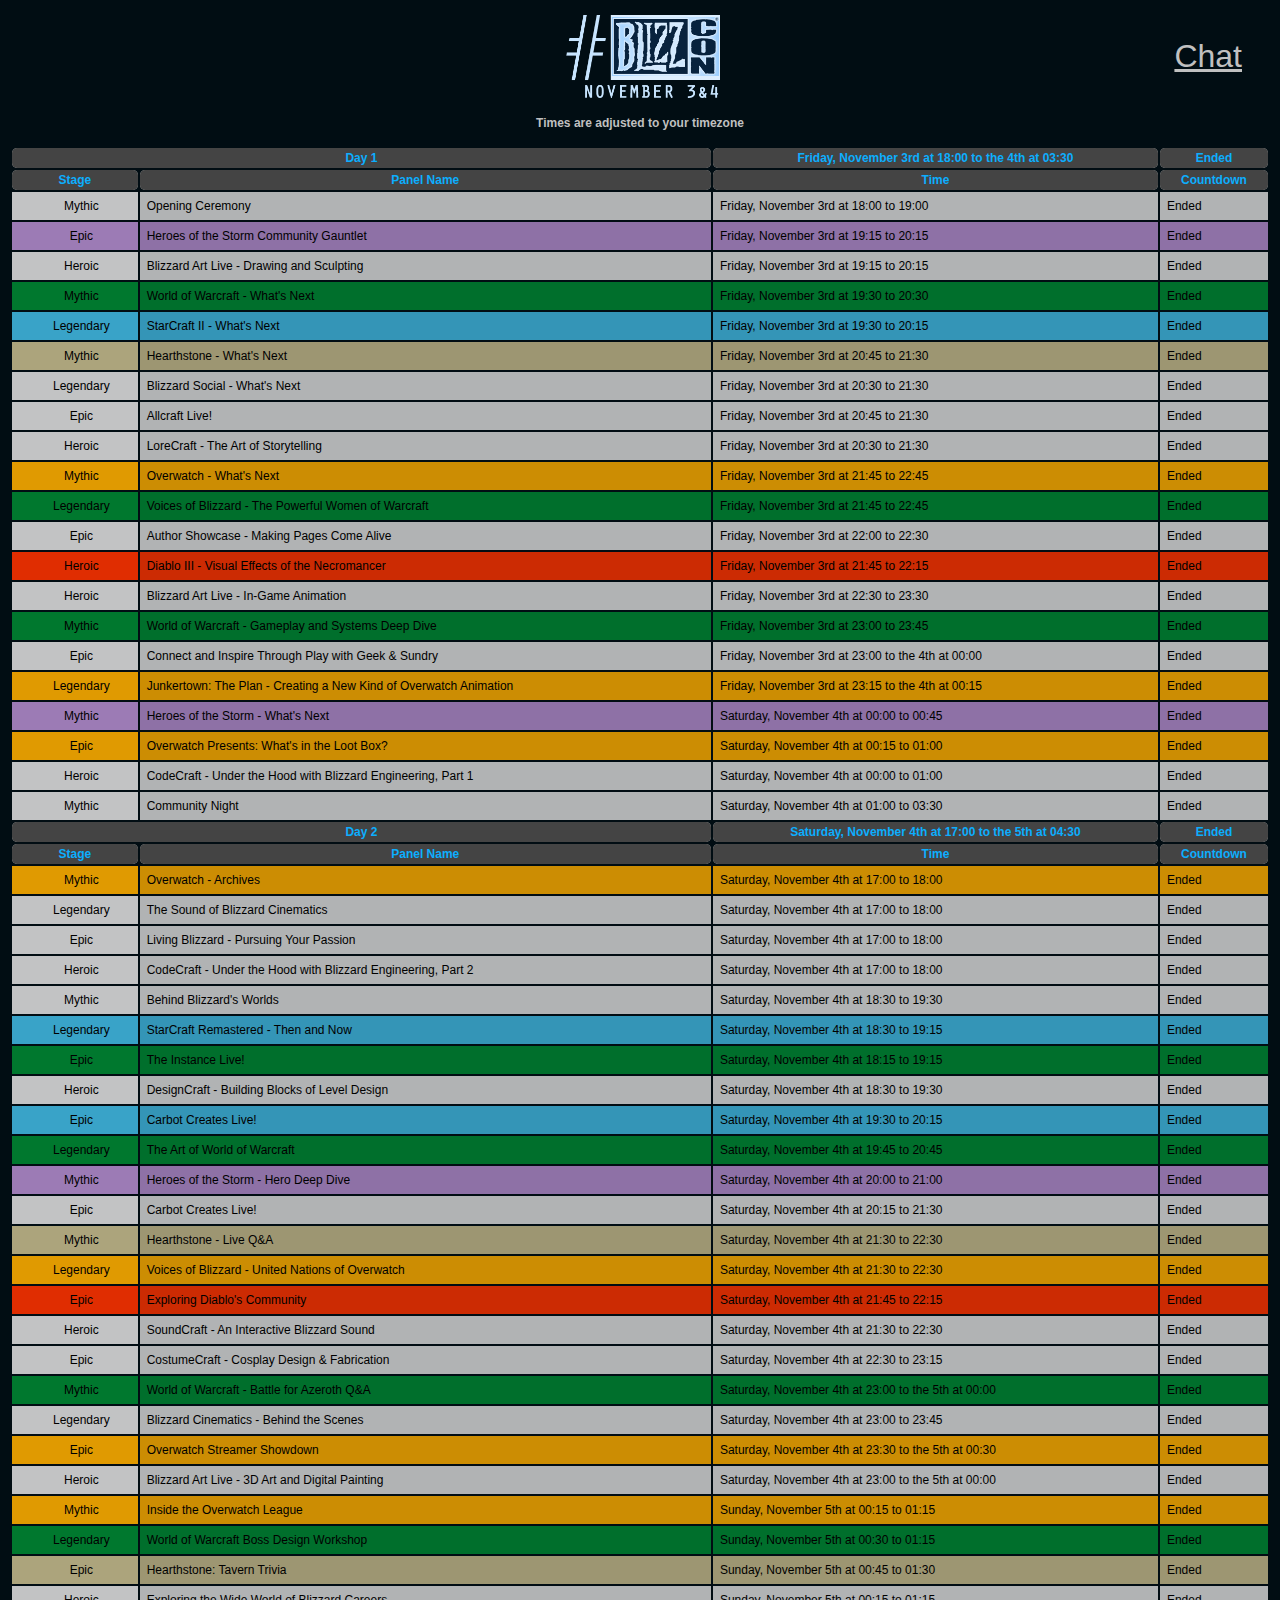
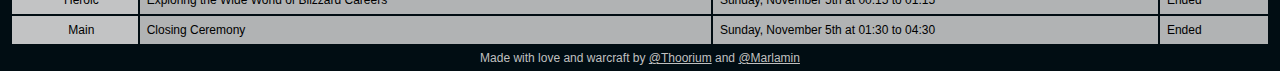
==== src/index.html @ 8c75c0d2 "Docker support via Nginx. Moved project files. Added missing files." ====
<html>

<head>
    <script async="" src="http://www.google-analytics.com/analytics.js"></script>
    <link href="/static/bc.css" rel="stylesheet" type="text/css">
</head>

<body>
    <header id="header"><img src="/static/images/logo2017.png">
        <a href="http://webchat.quakenet.org/?channels=blizzcon" target="_blank">Chat</a>
    </header>
    <h4 style="color:#C0C0C0;text-align:center;">Times are adjusted to your timezone</h4>
    <div id="content">
        <table id="bc_panels2">            
        </table>
    </div>
    <footer id="footer">
        Made with love and warcraft by <a href="https://twitter.com/thoorium" target="_blank">@Thoorium</a> and <a
            href="https://twitter.com/marlamin" target="_blank">@Marlamin</a>
    </footer>
    <script src="https://code.jquery.com/jquery-2.1.4.min.js"></script>
    <script src="/static/bc.js?3"></script>
    <script>
        (function (i, s, o, g, r, a, m) {
        i['GoogleAnalyticsObject'] = r; i[r] = i[r] || function () {
            (i[r].q = i[r].q || []).push(arguments)
        }, i[r].l = 1 * new Date(); a = s.createElement(o),
            m = s.getElementsByTagName(o)[0]; a.async = 1; a.src = g; m.parentNode.insertBefore(a, m)
        })(window, document, 'script', 'http://www.google-analytics.com/analytics.js', 'ga');

        ga('create', 'UA-18481548-5', 'auto');
        ga('create', 'UA-26270664-1', 'auto', { 'name': 'b' });
        ga('send', 'pageview');
        ga('b.send', 'pageview');
    </script>
    
</body>

</html>
---- static/bc.css ----
body{
	margin:15px 0px 0px 0px;
	padding:0px;
	background-color:#010D13;
	font-family: Verdana, Geneva, Tahoma, sans-serif;
	font-size: 12px;
}
a, a:visited, a:active{
	color:#C0C0C0;
}
header img, #header img{
	display: block;
	margin: 0px auto 5px auto;
	width: 160px;
}
header a, #header a{
	float:right;
	color:#C0C0C0;
	font-size:32px;
	position: absolute;
    top: 0;
    right: 0;
    margin: 38px;
}
#content{
	padding:0px 10px;
}
table#bc_panels2{
	width:100%;
}
table th{
	background-color:#444;
	color:#0CAEFE;
	border-radius: 5px;
	padding:3px;
	font-size: 12px;
}
table td{
	padding:7px;
	font-size: 12px;
}
footer, #footer{
	height:20px;
	margin-top:5px;
	color:C0C0C0;
	text-align: center;
}
tr{
	background-color: rgba(221,221,221,.8);
}
tr:hover{
	background-color: rgba(221,221,221,1);
}
tr td:first-child{
	background-image: url('/static/images/blizzcon.gif');
	background-repeat: no-repeat;
	background-position: left 2px center;
	padding-left: 20px;
	text-align: center;
	background-color: rgba(221,221,221,.4);
}
tr.wow{
	background-color:rgba(0,136,51,.8);
}
tr.wow:hover{
	background-color:rgba(0,136,51,1);
}
tr.sc2{
	/*background-color:rgba(0,51,255,.8);*/
	background-color:rgba(65,184,225,.8);
}
tr.sc2:hover{
	background-color:rgba(65,184,225,1);
}
tr.d3{
	background-color:rgba(255,51,0,.8)
}
tr.d3:hover{
	background-color:rgba(255,51,0,1);
}
tr.hs{
	background-color:rgba(196,185,139,.8);
}
tr.hs:hover{
	background-color:rgba(196,185,139,1);
}
tr.hots{
	background-color:rgba(178,139,204,.8);
}
tr.hots:hover{
	background-color:rgba(178,139,204,1);
}
tr.ow{
	background-color: rgba(255,174,0,.8);
}
tr.ow:hover{
	background-color: rgba(255,174,0,1);
}
tr.wow td:first-child{
	background-image: url('/static/images/wow.gif');
	background-color:rgba(0,136,51,.4);
}
tr.sc2 td:first-child{
	background-image: url('/static/images/sc2.gif');
	background-color:rgba(65,184,225,.4);
}
tr.d3 td:first-child{
	background-image: url('/static/images/d3.gif');
	background-color:rgba(255,51,0,.4)
}
tr.hs td:first-child{
	background-image: url('/static/images/hs.gif');
	background-color:rgba(196,185,139,.4)
}
tr.hots td:first-child{
	background-image: url('/static/images/hots.gif');
	background-color:rgba(178,139,204,.4);
}
tr.ow td:first-child{
	background-image: url('/static/images/overwatch.gif');
	background-color: rgba(255,174,0,.4);
}
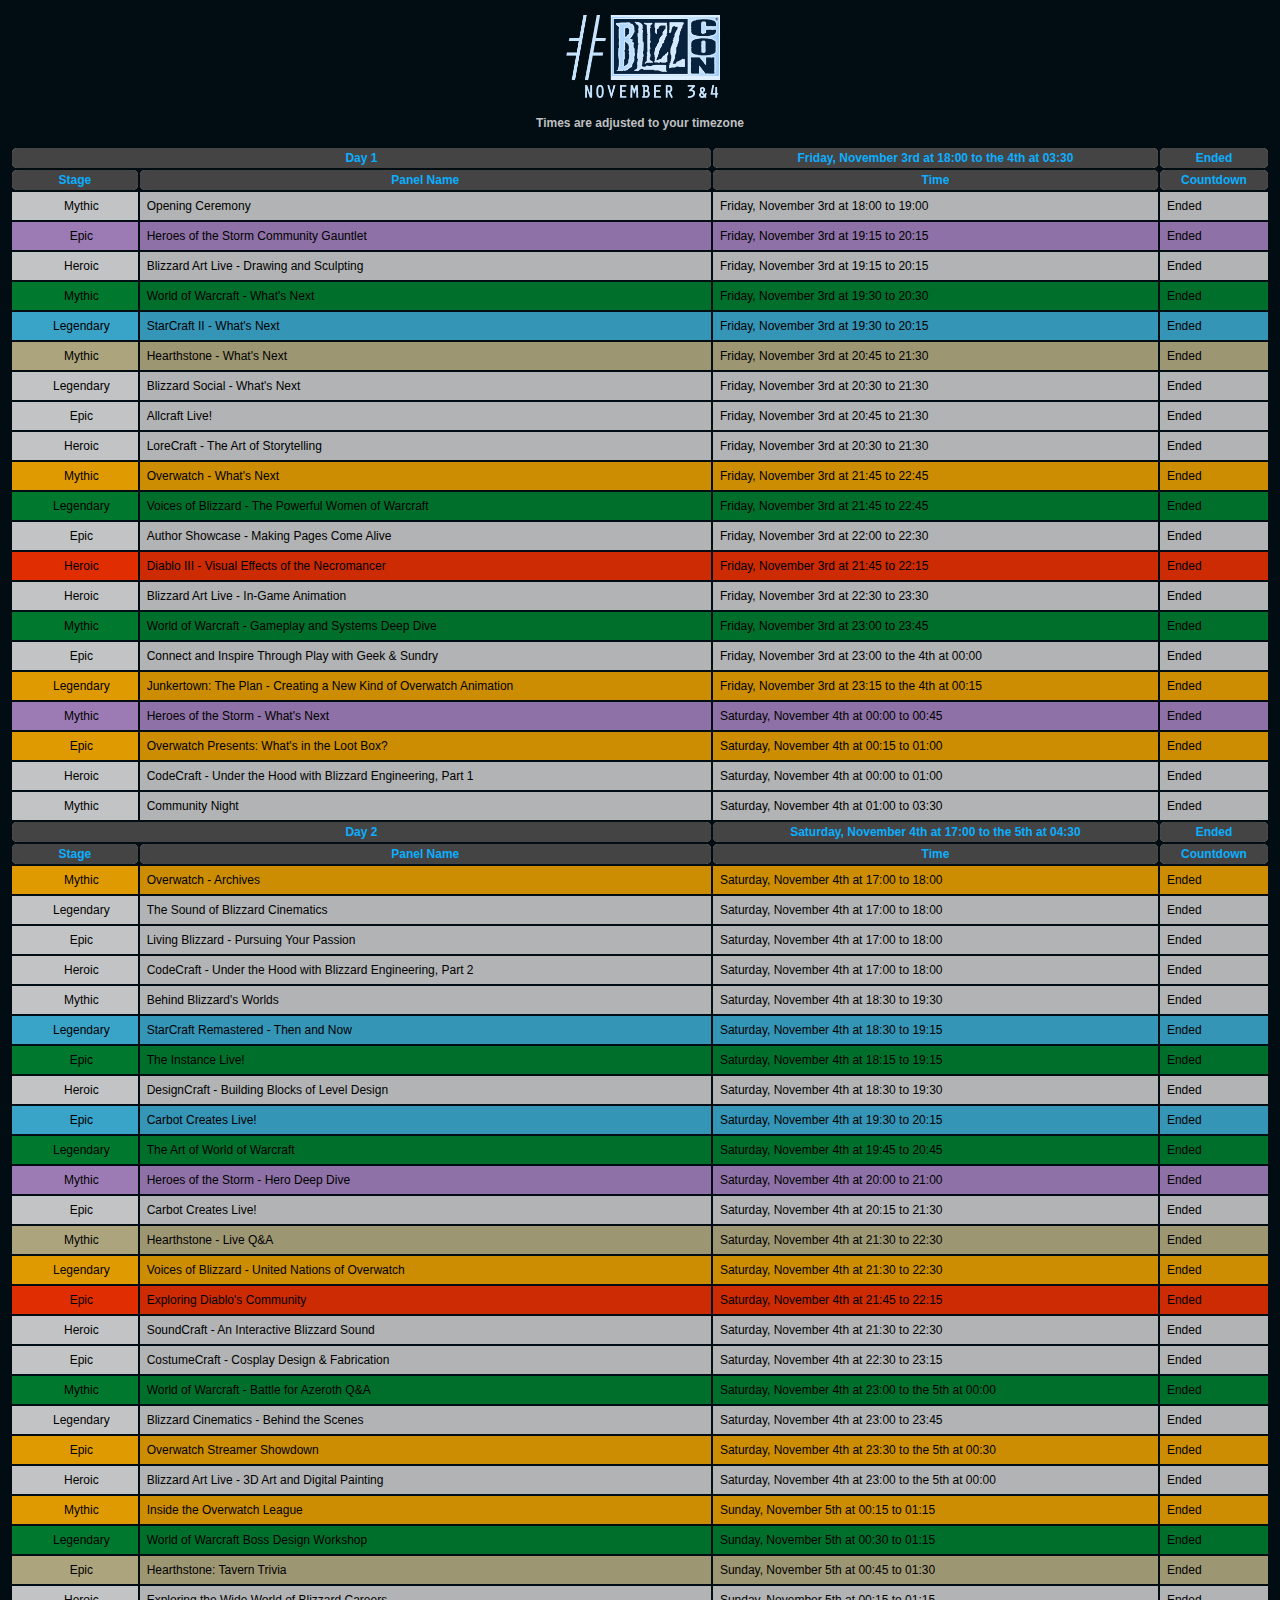
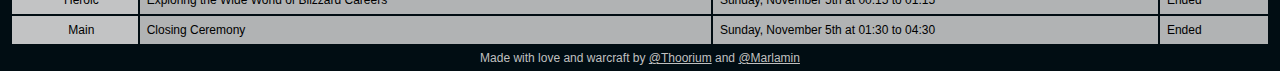
==== commit 90a3142f: "Removed chat. Added liveserver settings." ====
--- a/src/index.html
+++ b/src/index.html
@@ -7,7 +7,7 @@
 
 <body>
     <header id="header"><img src="/static/images/logo2017.png">
-        <a href="http://webchat.quakenet.org/?channels=blizzcon" target="_blank">Chat</a>
+        <a href="http://webchat.quakenet.org/?channels=blizzcon" target="_blank"></a>
     </header>
     <h4 style="color:#C0C0C0;text-align:center;">Times are adjusted to your timezone</h4>
     <div id="content">
